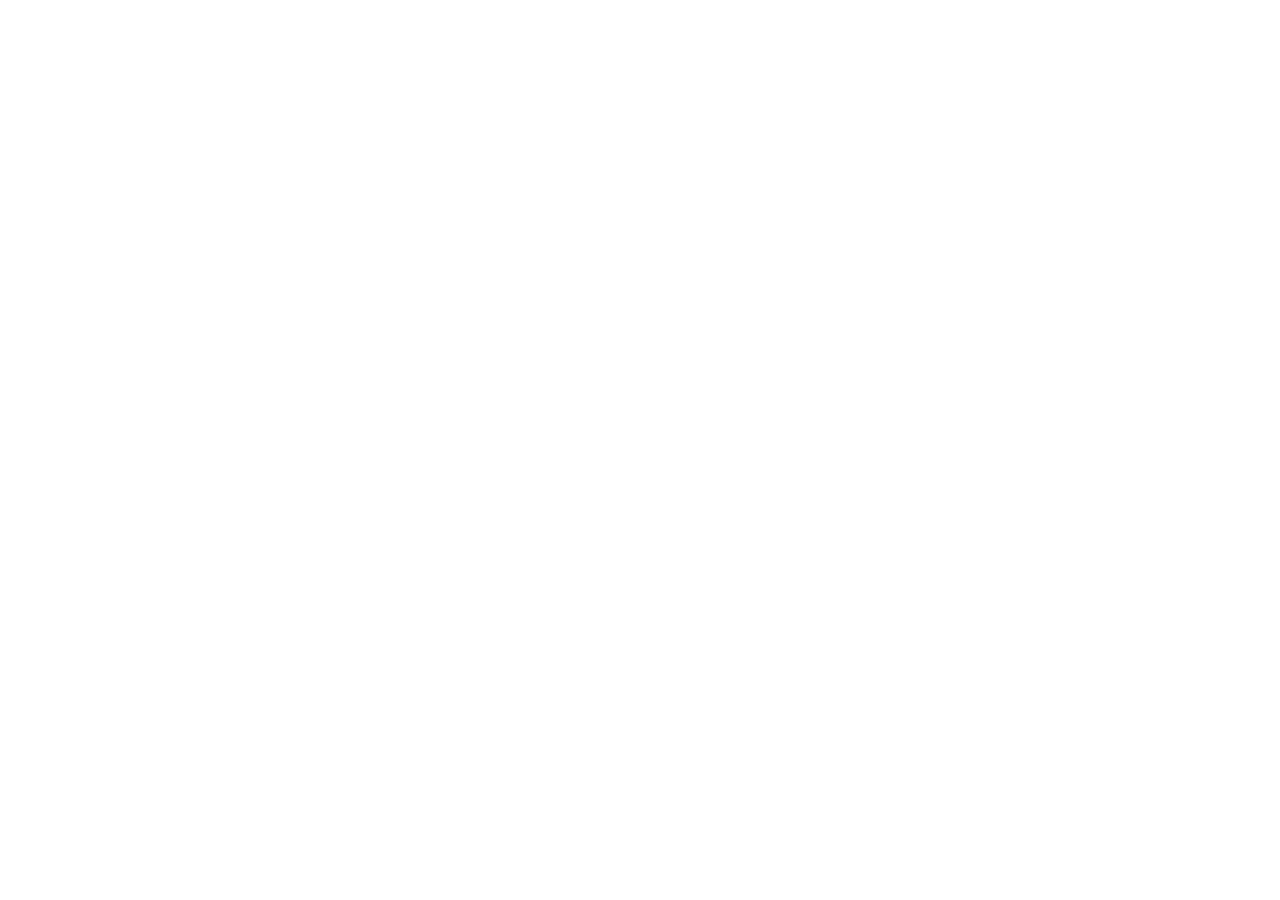
==== admin/index.html @ a6f681c6 "Site + self-service CMS (Decap on Vercel) Data-driven work list (data/videos.json) rendered on Video" ====
<!doctype html>
<html lang="en">
<head>
  <meta charset="utf-8" />
  <meta name="viewport" content="width=device-width, initial-scale=1" />
  <meta name="robots" content="noindex" />
  <title>FIVEOFIFTY — Content Manager</title>
</head>
<body>
  <!-- Decap CMS: owner logs in with GitHub, edits work, hits Publish. -->
  <script src="https://unpkg.com/decap-cms@^3.3.3/dist/decap-cms.js"></script>
</body>
</html>
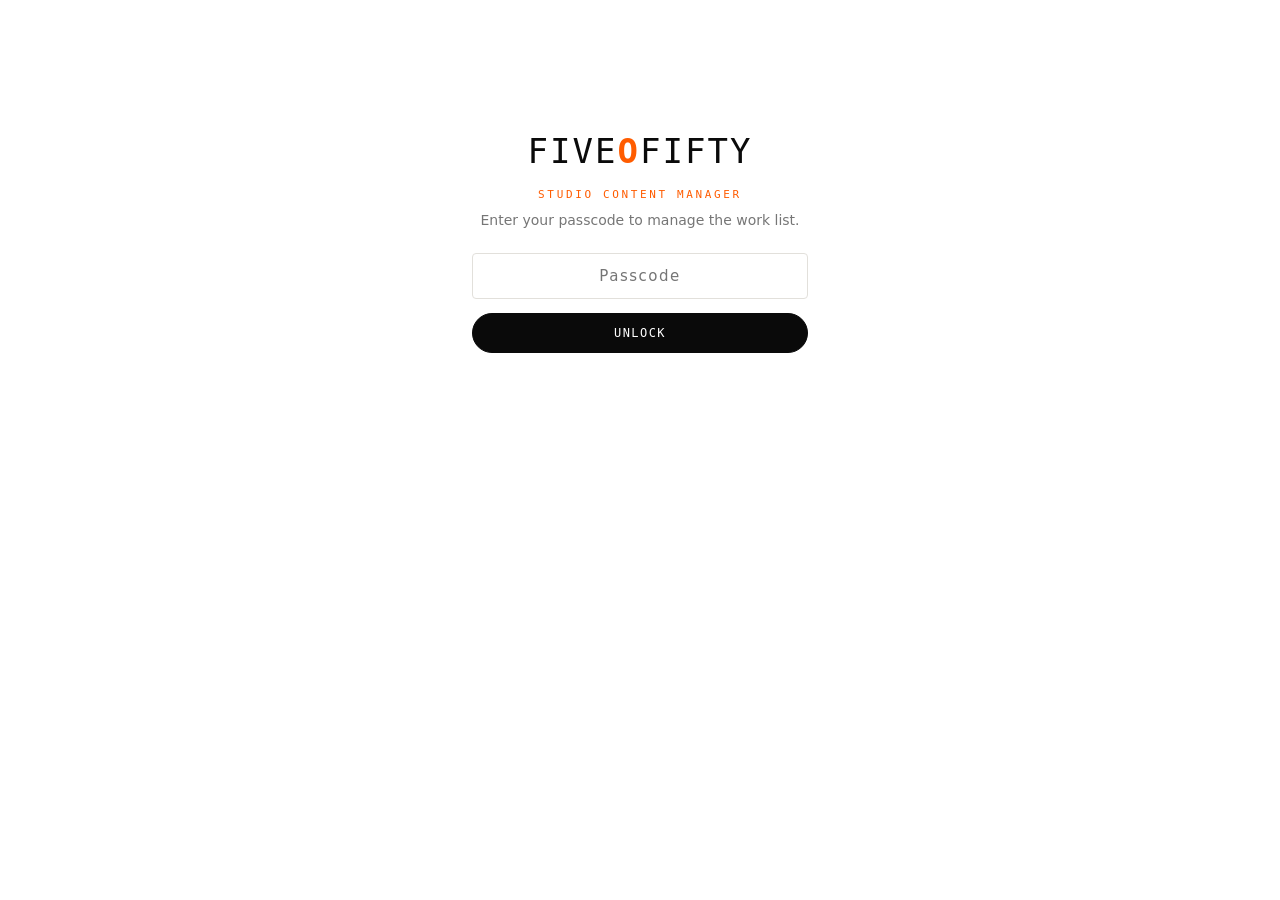
==== commit 5c463bbc: "Replace Decap/GitHub-OAuth CMS with passcode-based admin The client should not need a GitHub account" ====
--- a/admin/index.html
+++ b/admin/index.html
@@ -1,13 +1,237 @@
 <!doctype html>
 <html lang="en">
 <head>
-  <meta charset="utf-8" />
-  <meta name="viewport" content="width=device-width, initial-scale=1" />
-  <meta name="robots" content="noindex" />
-  <title>FIVEOFIFTY — Content Manager</title>
+<meta charset="utf-8" />
+<meta name="viewport" content="width=device-width, initial-scale=1" />
+<meta name="robots" content="noindex" />
+<title>FIVEOFIFTY — Manage Work</title>
+<style>
+  :root{
+    --paper:#fff; --ink:#0A0A0A; --orange:#FF5C00;
+    --line:#E2E0DB; --n100:#EFEDE8; --n500:#767676; --n600:#555;
+    --mono:'DM Mono',ui-monospace,Menlo,Consolas,monospace;
+    --body:system-ui,-apple-system,'Segoe UI',Roboto,sans-serif;
+    --r:4px;
+  }
+  *{box-sizing:border-box;margin:0;}
+  body{font-family:var(--body);background:var(--paper);color:var(--ink);line-height:1.5;-webkit-font-smoothing:antialiased;}
+  .wrap{max-width:880px;margin:0 auto;padding:40px 22px 96px;}
+  .topbar{display:flex;align-items:center;justify-content:space-between;gap:16px;flex-wrap:wrap;border-bottom:1px solid var(--line);padding-bottom:22px;margin-bottom:28px;}
+  .brand{font-family:var(--mono);font-size:12px;letter-spacing:.28em;text-transform:uppercase;color:var(--ink);}
+  .brand b{color:var(--orange);}
+  h1{font-size:30px;letter-spacing:-.01em;margin:2px 0 4px;}
+  .sub{color:var(--n500);font-size:14px;}
+  .kicker{font-family:var(--mono);font-size:11px;letter-spacing:.24em;text-transform:uppercase;color:var(--orange);margin-bottom:6px;}
+
+  label{display:block;font-family:var(--mono);font-size:10px;letter-spacing:.14em;text-transform:uppercase;color:var(--n500);margin:0 0 6px;}
+  input,select,textarea{width:100%;font:inherit;font-size:15px;color:var(--ink);background:#fff;border:1px solid var(--line);border-radius:var(--r);padding:11px 12px;transition:border-color .15s;}
+  input:focus,select:focus,textarea:focus{outline:none;border-color:var(--orange);}
+  textarea{resize:vertical;min-height:62px;}
+
+  .btn{font-family:var(--mono);font-size:12px;letter-spacing:.12em;text-transform:uppercase;border:1px solid var(--ink);background:var(--ink);color:#fff;border-radius:999px;padding:12px 22px;cursor:pointer;transition:.15s;}
+  .btn:hover{background:var(--orange);border-color:var(--orange);}
+  .btn:disabled{opacity:.5;cursor:default;}
+  .btn--ghost{background:transparent;color:var(--ink);}
+  .btn--ghost:hover{background:var(--ink);color:#fff;border-color:var(--ink);}
+  .btn--mini{padding:7px 13px;font-size:11px;border-color:var(--line);background:#fff;color:var(--n600);}
+  .btn--mini:hover{background:var(--ink);color:#fff;border-color:var(--ink);}
+  .btn--danger:hover{background:#c0341d;border-color:#c0341d;color:#fff;}
+
+  /* lock screen */
+  #lock{max-width:380px;margin:14vh auto 0;text-align:center;padding:0 22px;}
+  #lock .seal{font-size:34px;letter-spacing:.06em;margin-bottom:10px;}
+  #lock form{margin-top:22px;display:flex;flex-direction:column;gap:14px;}
+  #lock input{text-align:center;letter-spacing:.1em;}
+
+  /* cards */
+  .card{border:1px solid var(--line);border-radius:8px;padding:18px;margin-bottom:16px;background:#fff;}
+  .card.is-empty{border-style:dashed;}
+  .card-head{display:flex;align-items:center;justify-content:space-between;gap:10px;margin-bottom:14px;}
+  .card-num{font-family:var(--mono);font-size:11px;letter-spacing:.16em;color:var(--n500);}
+  .card-tools{display:flex;gap:6px;}
+  .grid{display:grid;grid-template-columns:1fr 1fr;gap:14px;}
+  .grid .full{grid-column:1/-1;}
+  .row-check{display:flex;align-items:center;gap:9px;margin-top:2px;}
+  .row-check input{width:auto;}
+  .row-check label{margin:0;text-transform:none;font-size:13px;letter-spacing:0;color:var(--ink);}
+  .hint{font-size:12px;color:var(--n500);margin-top:5px;}
+
+  .actions{display:flex;align-items:center;gap:12px;flex-wrap:wrap;position:sticky;bottom:0;background:linear-gradient(to top,var(--paper) 70%,transparent);padding:18px 0 6px;margin-top:8px;}
+  .status{font-family:var(--mono);font-size:12px;letter-spacing:.04em;}
+  .status.ok{color:#1a7f37;} .status.err{color:#c0341d;}
+  .hidden{display:none !important;}
+  @media(max-width:560px){.grid{grid-template-columns:1fr;}}
+</style>
 </head>
 <body>
-  <!-- Decap CMS: owner logs in with GitHub, edits work, hits Publish. -->
-  <script src="https://unpkg.com/decap-cms@^3.3.3/dist/decap-cms.js"></script>
+
+<!-- LOCK SCREEN -->
+<section id="lock">
+  <div class="seal brand">FIVE<b>O</b>FIFTY</div>
+  <div class="kicker">Studio Content Manager</div>
+  <p class="sub">Enter your passcode to manage the work list.</p>
+  <form id="lock-form">
+    <input id="passcode" type="password" placeholder="Passcode" autocomplete="current-password" required />
+    <button class="btn" type="submit">Unlock</button>
+    <div class="status err" id="lock-status"></div>
+  </form>
+</section>
+
+<!-- APP -->
+<main class="wrap hidden" id="app">
+  <div class="topbar">
+    <div>
+      <div class="brand">FIVE<b>O</b>FIFTY — Manage Work</div>
+      <h1>Videos</h1>
+      <div class="sub">Add, edit, or remove work. Paste a YouTube or Vimeo link — the rest fills the site automatically.</div>
+    </div>
+    <button class="btn btn--ghost" id="logout" type="button">Log out</button>
+  </div>
+
+  <div id="list"></div>
+
+  <button class="btn btn--ghost" id="add" type="button">+ Add video</button>
+
+  <div class="actions">
+    <button class="btn" id="publish" type="button">Publish changes</button>
+    <span class="status" id="status"></span>
+  </div>
+  <p class="hint">Publishing saves to the site and goes live in about a minute.</p>
+</main>
+
+<script>
+(function () {
+  'use strict';
+  var KEY = 'fof-admin-key';
+  var CATS = ['Fashion Film','Commercial','Music Video','Entertainment','Documentary','Other'];
+  var videos = [];
+
+  var lock = document.getElementById('lock');
+  var app = document.getElementById('app');
+  var listEl = document.getElementById('list');
+  var statusEl = document.getElementById('status');
+
+  function esc(s){return String(s==null?'':s).replace(/[&<>"']/g,function(c){return {'&':'&amp;','<':'&lt;','>':'&gt;','"':'&quot;',"'":'&#39;'}[c];});}
+  function getKey(){ try { return sessionStorage.getItem(KEY) || ''; } catch(e){ return ''; } }
+  function setKey(k){ try { sessionStorage.setItem(KEY, k); } catch(e){} }
+  function clearKey(){ try { sessionStorage.removeItem(KEY); } catch(e){} }
+
+  function blank(){ return { title:'', category:CATS[0], year:String(new Date().getFullYear()), platform:'youtube', url:'', description:'', thumbnail:'', featured:true }; }
+
+  function render(){
+    if (!videos.length){
+      listEl.innerHTML = '<div class="card is-empty"><div class="sub">No work yet. Click “+ Add video” to create the first entry.</div></div>';
+      return;
+    }
+    listEl.innerHTML = videos.map(function(v,i){
+      var opts = CATS.map(function(c){ return '<option'+(c===v.category?' selected':'')+'>'+esc(c)+'</option>'; }).join('');
+      return '<div class="card" data-i="'+i+'">'+
+        '<div class="card-head"><span class="card-num">'+String(i+1).padStart(2,'0')+'</span>'+
+          '<div class="card-tools">'+
+            '<button class="btn btn--mini" data-act="up" '+(i===0?'disabled':'')+'>↑</button>'+
+            '<button class="btn btn--mini" data-act="down" '+(i===videos.length-1?'disabled':'')+'>↓</button>'+
+            '<button class="btn btn--mini btn--danger" data-act="del">Remove</button>'+
+          '</div>'+
+        '</div>'+
+        '<div class="grid">'+
+          '<div class="full"><label>Title</label><input data-f="title" value="'+esc(v.title)+'" placeholder="e.g. Neon Atlas" /></div>'+
+          '<div><label>Category</label><select data-f="category">'+opts+'</select></div>'+
+          '<div><label>Year</label><input data-f="year" value="'+esc(v.year)+'" inputmode="numeric" placeholder="2026" /></div>'+
+          '<div><label>Platform</label><select data-f="platform">'+
+            '<option value="youtube"'+(v.platform==='youtube'?' selected':'')+'>YouTube</option>'+
+            '<option value="vimeo"'+(v.platform==='vimeo'?' selected':'')+'>Vimeo</option>'+
+          '</select></div>'+
+          '<div><label>Feature on home?</label><div class="row-check"><input type="checkbox" id="feat'+i+'" data-f="featured" '+(v.featured?'checked':'')+' /><label for="feat'+i+'">Show in Latest Work</label></div></div>'+
+          '<div class="full"><label>Video link (YouTube or Vimeo URL)</label><input data-f="url" value="'+esc(v.url)+'" placeholder="https://www.youtube.com/watch?v=…" /></div>'+
+          '<div class="full"><label>Short description</label><textarea data-f="description" placeholder="One line about the project.">'+esc(v.description)+'</textarea></div>'+
+          '<div class="full"><label>Custom thumbnail URL (optional)</label><input data-f="thumbnail" value="'+esc(v.thumbnail)+'" placeholder="Leave blank — pulled from the link automatically" /><div class="hint">YouTube thumbnails are automatic. Add a URL only to override.</div></div>'+
+        '</div>'+
+      '</div>';
+    }).join('');
+  }
+
+  function collect(){
+    var cards = listEl.querySelectorAll('.card[data-i]');
+    var out = [];
+    [].forEach.call(cards, function(card){
+      var o = blank();
+      [].forEach.call(card.querySelectorAll('[data-f]'), function(el){
+        var f = el.getAttribute('data-f');
+        o[f] = (el.type === 'checkbox') ? el.checked : el.value;
+      });
+      out.push(o);
+    });
+    videos = out;
+  }
+
+  // events on the list (delegation)
+  listEl.addEventListener('click', function(e){
+    var btn = e.target.closest('button[data-act]');
+    if (!btn) return;
+    var card = btn.closest('.card[data-i]');
+    var i = parseInt(card.getAttribute('data-i'), 10);
+    collect();
+    var act = btn.getAttribute('data-act');
+    if (act === 'del') videos.splice(i,1);
+    else if (act === 'up' && i>0){ var t=videos[i-1]; videos[i-1]=videos[i]; videos[i]=t; }
+    else if (act === 'down' && i<videos.length-1){ var t2=videos[i+1]; videos[i+1]=videos[i]; videos[i]=t2; }
+    render();
+  });
+
+  document.getElementById('add').addEventListener('click', function(){ collect(); videos.push(blank()); render(); window.scrollTo(0, document.body.scrollHeight); });
+
+  document.getElementById('publish').addEventListener('click', function(){
+    collect();
+    var clean = videos.filter(function(v){ return v.title.trim() && v.url.trim(); });
+    var btn = this;
+    setStatus('Publishing…', '');
+    btn.disabled = true;
+    fetch('/api/save-videos', {
+      method:'POST', headers:{'Content-Type':'application/json'},
+      body: JSON.stringify({ key: getKey(), videos: clean })
+    }).then(function(r){ return r.json().then(function(j){ return { ok:r.ok, status:r.status, j:j }; }); })
+      .then(function(res){
+        if (res.ok){ setStatus('Saved ✓  Your site will update in about a minute.', 'ok'); }
+        else if (res.status === 401){ setStatus('Wrong passcode — please log out and re-enter it.', 'err'); }
+        else { setStatus('Error: ' + (res.j && res.j.error ? res.j.error : 'could not save.'), 'err'); }
+      })
+      .catch(function(){ setStatus('Network error — please try again.', 'err'); })
+      .then(function(){ btn.disabled = false; });
+  });
+
+  document.getElementById('logout').addEventListener('click', function(){ clearKey(); location.reload(); });
+
+  function setStatus(msg, cls){ statusEl.textContent = msg; statusEl.className = 'status' + (cls ? ' ' + cls : ''); }
+
+  function loadData(){
+    return fetch('/data/videos.json?ts=' + Date.now(), { cache:'no-store' })
+      .then(function(r){ return r.ok ? r.json() : { videos:[] }; })
+      .then(function(d){ videos = (d && d.videos) ? d.videos : []; render(); })
+      .catch(function(){ videos = []; render(); });
+  }
+
+  function showApp(){ lock.classList.add('hidden'); app.classList.remove('hidden'); loadData(); }
+
+  document.getElementById('lock-form').addEventListener('submit', function(e){
+    e.preventDefault();
+    var pc = document.getElementById('passcode').value.trim();
+    if (!pc) return;
+    // verify the passcode against the server before entering
+    var ls = document.getElementById('lock-status'); ls.textContent = 'Checking…';
+    fetch('/api/save-videos', { method:'POST', headers:{'Content-Type':'application/json'}, body: JSON.stringify({ key: pc, verify: true }) })
+      .then(function(r){ return r.status; })
+      .then(function(s){
+        if (s === 401){ ls.textContent = 'Incorrect passcode.'; return; }
+        if (s === 500){ ls.textContent = 'Server not set up yet (missing passcode/token).'; return; }
+        // 200 (verify ok) or any non-auth error means the key was accepted
+        setKey(pc); ls.textContent = ''; showApp();
+      })
+      .catch(function(){ ls.textContent = 'Network error — try again.'; });
+  });
+
+  // auto-enter if a passcode is already stored this session
+  if (getKey()) showApp();
+})();
+</script>
 </body>
 </html>
